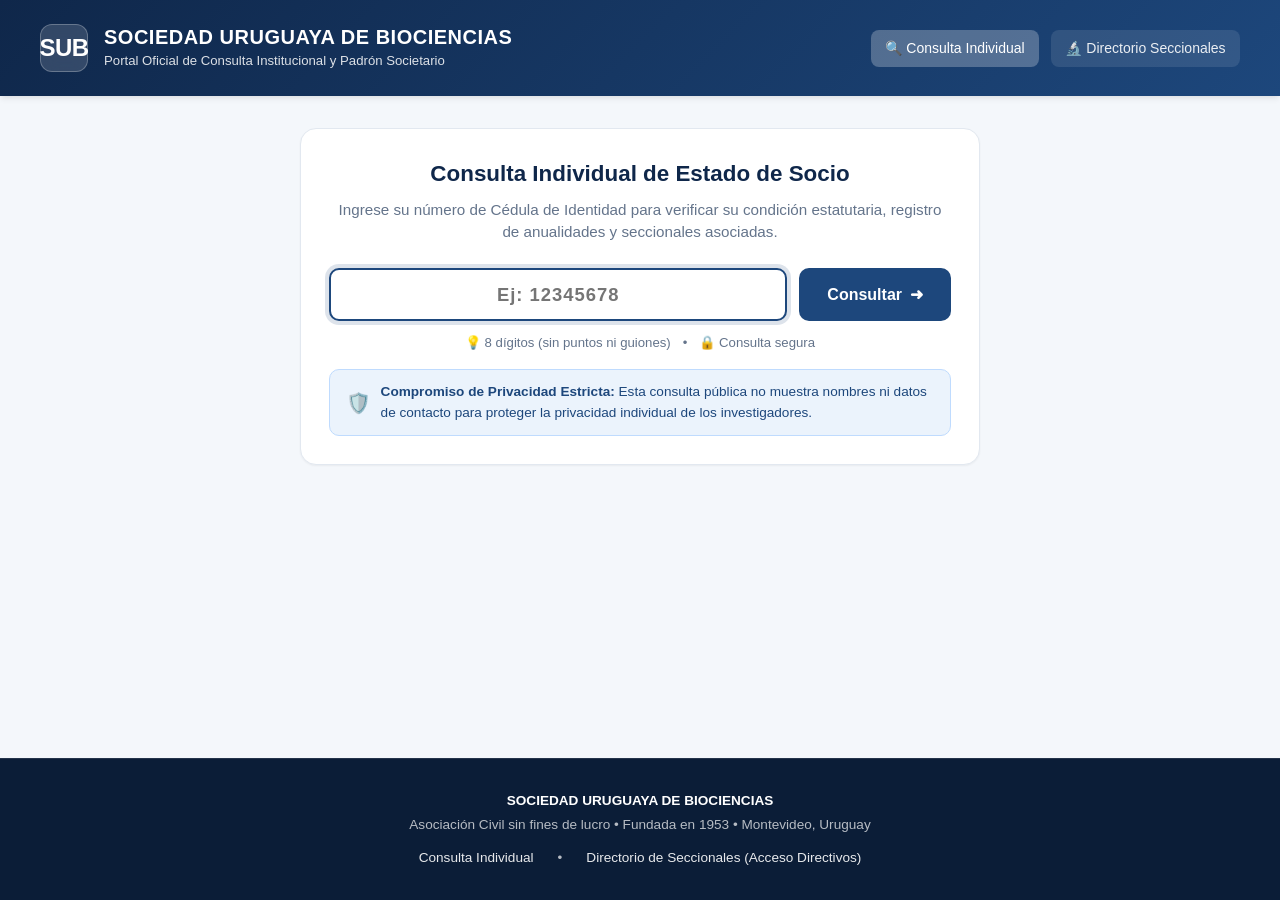
==== index.html @ 2e216378 "Inicializar BuscaSUB: Aplicación web de consulta y padrón de seccionales SUB" ====
<!DOCTYPE html>
<html lang="es">
<head>
  <meta charset="UTF-8">
  <meta name="viewport" content="width=device-width, initial-scale=1.0">
  <title>Consulta de Socio - Sociedad Uruguaya de Biociencias</title>
  <link rel="stylesheet" href="css/styles.css">
</head>
<body>

  <!-- Header Institucional -->
  <header class="site-header">
    <div class="header-container">
      <a href="index.html" class="brand-wrapper">
        <div class="sub-logo-badge">SUB</div>
        <div class="brand-text">
          <h1>SOCIEDAD URUGUAYA DE BIOCIENCIAS</h1>
          <p>Portal Oficial de Consulta Institucional y Padrón Societario</p>
        </div>
      </a>
      <nav class="header-nav">
        <a href="index.html" class="nav-link active">🔍 Consulta Individual</a>
        <a href="seccionales.html" class="nav-link">🔬 Directorio Seccionales</a>
      </nav>
    </div>
  </header>

  <!-- Contenido Principal -->
  <main class="main-content">

    <!-- Tarjeta del Buscador -->
    <section class="card search-box-card">
      <h2 style="color: var(--primary-navy); margin-bottom: 0.5rem; font-size: 1.4rem;">Consulta Individual de Estado de Socio</h2>
      <p class="search-description">
        Ingrese su número de Cédula de Identidad para verificar su condición estatutaria, registro de anualidades y seccionales asociadas.
      </p>

      <form id="searchForm" onsubmit="buscarSocio(event)">
        <div class="search-input-group">
          <input 
            type="text" 
            id="ciInput" 
            class="ci-input" 
            placeholder="Ej: 12345678" 
            maxlength="11" 
            autocomplete="off"
            autofocus
            required
          >
          <button type="submit" class="btn-search">
            <span>Consultar</span> ➜
          </button>
        </div>
        <div class="search-hints">
          <span>💡 8 dígitos (sin puntos ni guiones)</span>
          <span>•</span>
          <span>🔒 Consulta segura</span>
        </div>
      </form>

      <!-- Aviso de Privacidad Estricta -->
      <div class="privacy-notice">
        <span style="font-size: 1.25rem;">🛡️</span>
        <div>
          <strong>Compromiso de Privacidad Estricta:</strong> Esta consulta pública no muestra nombres ni datos de contacto para proteger la privacidad individual de los investigadores.
        </div>
      </div>
    </section>

    <!-- Tarjeta de No Encontrado -->
    <div id="notFoundCard" class="not-found-card">
      <div style="font-size: 2.5rem; margin-bottom: 0.5rem;">❌</div>
      <h3 style="color: #92400E; margin-bottom: 0.5rem;">Cédula no registrada en el padrón</h3>
      <p style="color: #78350F; font-size: 0.95rem; margin-bottom: 1rem;">
        El documento ingresado (<span id="ciNotFoundTxt" style="font-weight: 700;"></span>) no se encuentra registrado en el padrón activo de la Sociedad Uruguaya de Biociencias.
      </p>
      <p style="font-size: 0.85rem; color: #64748B;">
        Si consideras que se trata de un error o deseas afiliarte a la SUB, por favor contacta a la secretaría institucional.
      </p>
    </div>

    <!-- Resultados de la Consulta -->
    <div id="resultContainer" class="result-container">

      <!-- Hero Card: Estado de Actividad -->
      <div class="card status-hero">
        <div>
          <span style="font-size: 0.8rem; font-weight: 700; color: var(--text-muted); text-transform: uppercase; letter-spacing: 0.5px;">
            Documento Consultado
          </span>
          <h2 id="resCiDisplay" style="color: var(--primary-navy); font-size: 1.6rem; margin-top: 2px;"></h2>
          <div style="font-size: 0.85rem; color: var(--text-muted); margin-top: 4px;">
            Socio Registrado en la Sociedad Uruguaya de Biociencias
          </div>
        </div>

        <div>
          <div id="resBadgeEstado" class="status-badge-lg">
            <!-- Inyectado por JS -->
          </div>
        </div>
      </div>

      <!-- Grid con Información Académica y de Afiliación -->
      <div class="info-grid">
        <div class="info-item">
          <div class="info-label">Nivel Académico</div>
          <div id="resNivel" class="info-value">—</div>
        </div>
        <div class="info-item">
          <div class="info-label">Afiliación Institucional</div>
          <div id="resAfiliacion" class="info-value">—</div>
        </div>
        <div class="info-item">
          <div class="info-label">Año de Ingreso a SUB</div>
          <div id="resIngreso" class="info-value">—</div>
        </div>
      </div>

      <!-- Card: Seccionales a las que adscribe -->
      <div class="card">
        <h3 class="card-title">🔬 Seccionales Científicas Adscritas</h3>
        <p style="color: var(--text-muted); font-size: 0.875rem; margin-bottom: 1rem;">
          Las seccionales reflejan las áreas disciplinarias en las que el socio participa activamente:
        </p>
        <div class="seccionales-list">
          <div class="sec-pill">
            <span id="resSec1Text">—</span>
            <span class="sec-role-tag">Preferencia Principal</span>
          </div>
          <div class="sec-pill">
            <span id="resSec2Text">—</span>
            <span class="sec-role-tag">Preferencia Secundaria</span>
          </div>
          <div class="sec-pill">
            <span id="resSec3Text">—</span>
            <span class="sec-role-tag">Preferencia Terciaria</span>
          </div>
        </div>
      </div>

      <!-- Card: Historial de Cuotas 2021 a 2026 -->
      <div class="card">
        <h3 class="card-title">📅 Historial de Anualidades (2021 - 2026)</h3>
        <p style="color: var(--text-muted); font-size: 0.875rem; margin-bottom: 0.5rem;">
          Registro histórico de cuotas y aportes anuales registrados en la tesorería de la SUB:
        </p>
        
        <div class="cuotas-container">
          <div class="cuota-card">
            <div class="cuota-year">2021</div>
            <div id="badge2021" class="cuota-badge">—</div>
          </div>
          <div class="cuota-card">
            <div class="cuota-year">2022</div>
            <div id="badge2022" class="cuota-badge">—</div>
          </div>
          <div class="cuota-card">
            <div class="cuota-year">2023</div>
            <div id="badge2023" class="cuota-badge">—</div>
          </div>
          <div class="cuota-card">
            <div class="cuota-year">2024</div>
            <div id="badge2024" class="cuota-badge">—</div>
          </div>
          <div class="cuota-card">
            <div class="cuota-year">2025</div>
            <div id="badge2025" class="cuota-badge">—</div>
          </div>
          <div class="cuota-card" style="border: 2px solid #BFDBFE; background: #EFF6FF;">
            <div class="cuota-year" style="color: var(--primary-blue);">2026 (Actual)</div>
            <div id="badge2026" class="cuota-badge">—</div>
          </div>
        </div>

        <div style="margin-top: 1.5rem; padding-top: 1rem; border-top: 1px dashed var(--border-color); display: grid; grid-template-columns: repeat(auto-fit, minmax(260px, 1fr)); gap: 1rem;">
          <div>
            <div class="info-label">Estado de Cuota 2026</div>
            <div id="resEstadoCuota2026" style="font-size: 0.95rem; font-weight: 700; color: var(--primary-navy); margin-top: 2px;">—</div>
          </div>
          <div>
            <div class="info-label">Movimiento de Pago (Reasignación de Deuda)</div>
            <div id="resMovimiento" style="font-size: 0.95rem; font-weight: 600; color: #475569; margin-top: 2px;">—</div>
          </div>
        </div>

        <div style="margin-top: 1rem; background: #F8FAFC; border-radius: 8px; padding: 0.75rem 1rem; font-size: 0.8rem; color: #64748B;">
          ℹ️ <strong>Criterio estatutario:</strong> La condición de <em>Socio Activo</em> exige estar al día en los últimos dos períodos fiscales previos (2024 y 2025). Si se abonó la cuota 2026 adeudando períodos anteriores, el pago se aplica automáticamente al período más antiguo pendiente.
        </div>
      </div>

    </div>

  </main>

  <!-- Footer Institucional -->
  <footer class="site-footer">
    <div style="font-weight: 700; color: #FFFFFF; margin-bottom: 0.25rem;">SOCIEDAD URUGUAYA DE BIOCIENCIAS</div>
    <div>Asociación Civil sin fines de lucro • Fundada en 1953 • Montevideo, Uruguay</div>
    <div class="footer-links">
      <a href="index.html">Consulta Individual</a>
      <span>•</span>
      <a href="seccionales.html">Directorio de Seccionales (Acceso Directivos)</a>
    </div>
  </footer>

  <!-- Carga del dataset público (sin nombres) -->
  <script src="data/socios_publico.js"></script>

  <script>
    // Normalizador de cédula
    function cleanCI(ci) {
      const nums = String(ci).replace(/\D/g, '');
      return nums.padStart(8, '0');
    }

    function formatCI(ci8) {
      if (!ci8 || ci8.length !== 8) return ci8;
      return `${ci8[0]}.${ci8.substring(1, 4)}.${ci8.substring(4, 7)}-${ci8[7]}`;
    }

    function renderCuotaBadge(val) {
      const v = String(val || '').trim().toLowerCase();
      if (v === 'sí' || v === 'si') {
        return '<span class="cuota-badge badge-activo">✓ Pagó</span>';
      } else if (v === 'no') {
        return '<span class="cuota-badge badge-inactivo">✗ No Pagó</span>';
      } else if (v.includes('no corresponde')) {
        return '<span class="cuota-badge badge-gray">No Corresp.</span>';
      } else {
        return `<span class="cuota-badge badge-gray">${val || '—'}</span>`;
      }
    }

    function buscarSocio(e) {
      if (e) e.preventDefault();
      const rawCI = document.getElementById('ciInput').value;
      const ciClean = cleanCI(rawCI);

      const notFoundCard = document.getElementById('notFoundCard');
      const resultContainer = document.getElementById('resultContainer');

      if (!rawCI || rawCI.trim().length === 0) {
        notFoundCard.style.display = 'none';
        resultContainer.style.display = 'none';
        return;
      }

      if (typeof SOCIOS_PUBLICO === 'undefined') {
        alert('Error: No se pudo cargar el dataset público de socios.');
        return;
      }

      const socio = SOCIOS_PUBLICO[ciClean];

      if (!socio) {
        resultContainer.style.display = 'none';
        document.getElementById('ciNotFoundTxt').innerText = rawCI;
        notFoundCard.style.display = 'block';
        return;
      }

      // Ocultar mensaje de no encontrado y mostrar resultados
      notFoundCard.style.display = 'none';
      resultContainer.style.display = 'block';

      // 1. Identificación y Estado
      document.getElementById('resCiDisplay').innerText = socio.ci_display || formatCI(ciClean);
      
      const badgeEstado = document.getElementById('resBadgeEstado');
      const estado = String(socio.estado || '').trim();

      if (estado === 'Activo') {
        badgeEstado.className = 'status-badge-lg badge-activo';
        badgeEstado.innerHTML = '● Socio Activo';
      } else if (estado === 'Inactivo') {
        badgeEstado.className = 'status-badge-lg badge-inactivo';
        badgeEstado.innerHTML = '● Inactivo';
      } else if (estado.toLowerCase().includes('pendiente')) {
        badgeEstado.className = 'status-badge-lg badge-pendiente';
        badgeEstado.innerHTML = '● Activo - Pendiente de Pago';
      } else {
        badgeEstado.className = 'status-badge-lg badge-gray';
        badgeEstado.innerHTML = `● ${estado || 'Sin dato'}`;
      }

      // 2. Información Académica
      document.getElementById('resNivel').innerText = socio.nivel || 'Sin dato';
      document.getElementById('resAfiliacion').innerText = socio.afiliacion || 'Sin dato';
      document.getElementById('resIngreso').innerText = socio.ingreso || '2021 o anterior';

      // 3. Seccionales
      document.getElementById('resSec1Text').innerText = socio.seccionales.sec1 || 'Ninguna';
      document.getElementById('resSec2Text').innerText = socio.seccionales.sec2 || 'Ninguna';
      document.getElementById('resSec3Text').innerText = socio.seccionales.sec3 || 'Ninguna';

      // 4. Cuotas
      document.getElementById('badge2021').innerHTML = renderCuotaBadge(socio.cuotas['2021']);
      document.getElementById('badge2022').innerHTML = renderCuotaBadge(socio.cuotas['2022']);
      document.getElementById('badge2023').innerHTML = renderCuotaBadge(socio.cuotas['2023']);
      document.getElementById('badge2024').innerHTML = renderCuotaBadge(socio.cuotas['2024']);
      document.getElementById('badge2025').innerHTML = renderCuotaBadge(socio.cuotas['2025']);
      document.getElementById('badge2026').innerHTML = renderCuotaBadge(socio.cuotas['2026']);

      // 5. Movimiento y Cuota 2026
      document.getElementById('resEstadoCuota2026').innerText = socio.estadoCuota2026 || 'PENDIENTE DE PAGO 2026';
      document.getElementById('resMovimiento').innerText = socio.movimiento || 'Sin movimientos';

      // Smooth scroll hacia el resultado
      resultContainer.scrollIntoView({ behavior: 'smooth', block: 'start' });
    }

    // Permitir búsqueda automática si viene parámetro ?ci= en la URL
    window.addEventListener('DOMContentLoaded', () => {
      const urlParams = new URLSearchParams(window.location.search);
      const paramCI = urlParams.get('ci');
      if (paramCI) {
        document.getElementById('ciInput').value = paramCI;
        buscarSocio();
      }
    });
  </script>

</body>
</html>
---- css/styles.css ----
/* ==========================================================================
   SOCIEDAD URUGUAYA DE BIOCIENCIAS (SUB) - PALETA Y ESTILOS INSTITUCIONALES
   Paleta: Azul Marino #0F274A | Azul Medio #1D477C | Fondos Suaves y Tarjetas
   ========================================================================== */

:root {
  --primary-navy: #0F274A;
  --primary-blue: #1D477C;
  --accent-blue: #2A69AC;
  --accent-light: #EBF3FC;
  --bg-main: #F4F7FB;
  --bg-card: #FFFFFF;
  --bg-input: #FFFFFF;
  --border-color: #E2E8F0;
  --border-focus: #1D477C;
  --text-main: #0F172A;
  --text-muted: #64748B;
  --text-light: #94A3B8;

  /* Estados */
  --badge-green-bg: #DCFCE7;
  --badge-green-text: #166534;
  --badge-green-border: #86EFAC;

  --badge-amber-bg: #FEF3C7;
  --badge-amber-text: #92400E;
  --badge-amber-border: #FCD34D;

  --badge-red-bg: #FEE2E2;
  --badge-red-text: #991B1B;
  --badge-red-border: #FCA5A5;

  --badge-gray-bg: #F1F5F9;
  --badge-gray-text: #475569;
  --badge-gray-border: #CBD5E1;

  --shadow-sm: 0 1px 2px 0 rgb(0 0 0 / 0.05);
  --shadow-md: 0 4px 6px -1px rgb(0 0 0 / 0.07), 0 2px 4px -2px rgb(0 0 0 / 0.05);
  --shadow-lg: 0 10px 15px -3px rgb(0 0 0 / 0.08), 0 4px 6px -4px rgb(0 0 0 / 0.04);
  --radius-md: 10px;
  --radius-lg: 16px;
  --transition: all 0.2s cubic-bezier(0.4, 0, 0.2, 1);
}

* {
  box-sizing: border-box;
  margin: 0;
  padding: 0;
  font-family: -apple-system, BlinkMacSystemFont, "Segoe UI", Roboto, "Helvetica Neue", Arial, sans-serif;
}

body {
  background-color: var(--bg-main);
  color: var(--text-main);
  min-height: 100vh;
  display: flex;
  flex-direction: column;
  line-height: 1.5;
}

/* Header Institucional */
.site-header {
  background: linear-gradient(135deg, var(--primary-navy) 0%, var(--primary-blue) 100%);
  color: #FFFFFF;
  padding: 1.5rem 1rem;
  box-shadow: var(--shadow-md);
  position: relative;
  z-index: 10;
}

.header-container {
  max-width: 1200px;
  margin: 0 auto;
  display: flex;
  align-items: center;
  justify-content: space-between;
  flex-wrap: wrap;
  gap: 1rem;
}

.brand-wrapper {
  display: flex;
  align-items: center;
  gap: 1rem;
  text-decoration: none;
  color: inherit;
}

.sub-logo-badge {
  background: rgba(255, 255, 255, 0.15);
  backdrop-filter: blur(8px);
  border: 1px solid rgba(255, 255, 255, 0.25);
  width: 48px;
  height: 48px;
  border-radius: 12px;
  display: flex;
  align-items: center;
  justify-content: center;
  font-size: 1.5rem;
  font-weight: 800;
  color: #FFFFFF;
  letter-spacing: -0.5px;
}

.brand-text h1 {
  font-size: 1.25rem;
  font-weight: 700;
  letter-spacing: 0.5px;
  line-height: 1.2;
}

.brand-text p {
  font-size: 0.825rem;
  opacity: 0.85;
  margin-top: 2px;
}

.header-nav {
  display: flex;
  gap: 0.75rem;
}

.nav-link {
  color: rgba(255, 255, 255, 0.9);
  text-decoration: none;
  font-size: 0.875rem;
  font-weight: 500;
  padding: 0.5rem 0.9rem;
  border-radius: 8px;
  background: rgba(255, 255, 255, 0.1);
  transition: var(--transition);
  display: inline-flex;
  align-items: center;
  gap: 0.4rem;
}

.nav-link:hover, .nav-link.active {
  background: rgba(255, 255, 255, 0.25);
  color: #FFFFFF;
}

/* Layout Principal */
.main-content {
  flex: 1;
  max-width: 1200px;
  width: 100%;
  margin: 0 auto;
  padding: 2rem 1rem;
}

/* Tarjetas Ejecutivas */
.card {
  background: var(--bg-card);
  border: 1px solid var(--border-color);
  border-radius: var(--radius-lg);
  box-shadow: var(--shadow-sm);
  padding: 1.75rem;
  margin-bottom: 1.5rem;
  transition: var(--transition);
}

.card:hover {
  box-shadow: var(--shadow-md);
}

.card-title {
  font-size: 1.15rem;
  font-weight: 700;
  color: var(--primary-navy);
  margin-bottom: 1rem;
  display: flex;
  align-items: center;
  gap: 0.5rem;
  border-bottom: 1px solid var(--border-color);
  padding-bottom: 0.75rem;
}

/* Buscador por Cédula */
.search-box-card {
  max-width: 680px;
  margin: 0 auto 2rem;
  text-align: center;
}

.search-description {
  color: var(--text-muted);
  font-size: 0.95rem;
  margin-bottom: 1.5rem;
}

.search-input-group {
  display: flex;
  gap: 0.75rem;
  margin-bottom: 0.75rem;
}

.ci-input {
  flex: 1;
  padding: 0.85rem 1.25rem;
  font-size: 1.15rem;
  font-weight: 600;
  letter-spacing: 1px;
  border: 2px solid var(--border-color);
  border-radius: var(--radius-md);
  background: var(--bg-input);
  color: var(--primary-navy);
  transition: var(--transition);
  text-align: center;
}

.ci-input:focus {
  outline: none;
  border-color: var(--primary-blue);
  box-shadow: 0 0 0 4px rgba(29, 71, 124, 0.15);
}

.btn-search {
  background: var(--primary-blue);
  color: #FFFFFF;
  border: none;
  padding: 0.85rem 1.75rem;
  font-size: 1rem;
  font-weight: 600;
  border-radius: var(--radius-md);
  cursor: pointer;
  transition: var(--transition);
  display: inline-flex;
  align-items: center;
  gap: 0.5rem;
}

.btn-search:hover {
  background: var(--primary-navy);
}

.search-hints {
  font-size: 0.825rem;
  color: var(--text-muted);
  display: flex;
  justify-content: center;
  align-items: center;
  gap: 0.75rem;
  flex-wrap: wrap;
}

/* Banner de Privacidad Estricta */
.privacy-notice {
  background: var(--accent-light);
  border: 1px solid #BFDBFE;
  border-radius: var(--radius-md);
  padding: 0.75rem 1rem;
  font-size: 0.85rem;
  color: var(--primary-blue);
  display: flex;
  align-items: center;
  gap: 0.6rem;
  margin-top: 1rem;
  text-align: left;
}

/* Resultados de Consulta Individual */
.result-container {
  display: none;
  animation: fadeIn 0.3s ease-in-out;
}

@keyframes fadeIn {
  from { opacity: 0; transform: translateY(8px); }
  to { opacity: 1; transform: translateY(0); }
}

.status-hero {
  border-left: 6px solid var(--primary-blue);
  display: flex;
  justify-content: space-between;
  align-items: center;
  flex-wrap: wrap;
  gap: 1.25rem;
}

.status-badge-lg {
  font-size: 1.15rem;
  font-weight: 700;
  padding: 0.6rem 1.25rem;
  border-radius: 9999px;
  display: inline-flex;
  align-items: center;
  gap: 0.5rem;
  border: 1px solid transparent;
}

.badge-activo {
  background-color: var(--badge-green-bg);
  color: var(--badge-green-text);
  border-color: var(--badge-green-border);
}

.badge-inactivo {
  background-color: var(--badge-red-bg);
  color: var(--badge-red-text);
  border-color: var(--badge-red-border);
}

.badge-pendiente {
  background-color: var(--badge-amber-bg);
  color: var(--badge-amber-text);
  border-color: var(--badge-amber-border);
}

.badge-gray {
  background-color: var(--badge-gray-bg);
  color: var(--badge-gray-text);
  border-color: var(--badge-gray-border);
}

/* Grid de Información */
.info-grid {
  display: grid;
  grid-template-columns: repeat(auto-fit, minmax(280px, 1fr));
  gap: 1.25rem;
  margin-bottom: 1.5rem;
}

.info-item {
  background: #F8FAFC;
  border: 1px solid var(--border-color);
  padding: 1rem 1.25rem;
  border-radius: var(--radius-md);
}

.info-label {
  font-size: 0.775rem;
  text-transform: uppercase;
  letter-spacing: 0.5px;
  font-weight: 600;
  color: var(--text-muted);
  margin-bottom: 0.35rem;
}

.info-value {
  font-size: 1.05rem;
  font-weight: 600;
  color: var(--primary-navy);
}

/* Historial de Cuotas */
.cuotas-container {
  display: grid;
  grid-template-columns: repeat(auto-fit, minmax(130px, 1fr));
  gap: 0.75rem;
  margin-top: 1rem;
}

.cuota-card {
  background: #F8FAFC;
  border: 1px solid var(--border-color);
  border-radius: var(--radius-md);
  padding: 0.85rem 0.5rem;
  text-align: center;
}

.cuota-year {
  font-size: 0.85rem;
  font-weight: 700;
  color: var(--text-muted);
  margin-bottom: 0.5rem;
}

.cuota-badge {
  display: inline-block;
  padding: 0.35rem 0.75rem;
  border-radius: 9999px;
  font-size: 0.825rem;
  font-weight: 700;
  border: 1px solid transparent;
}

/* Seccionales badges */
.seccionales-list {
  display: flex;
  flex-direction: column;
  gap: 0.6rem;
  margin-top: 0.5rem;
}

.sec-pill {
  display: flex;
  align-items: center;
  justify-content: space-between;
  background: #F8FAFC;
  border: 1px solid var(--border-color);
  padding: 0.6rem 0.9rem;
  border-radius: var(--radius-md);
  font-size: 0.925rem;
  font-weight: 500;
}

.sec-role-tag {
  font-size: 0.75rem;
  padding: 0.2rem 0.5rem;
  border-radius: 6px;
  background: var(--accent-light);
  color: var(--primary-blue);
  font-weight: 600;
}

/* Mensaje de no encontrado */
.not-found-card {
  display: none;
  background: #FFFBEB;
  border: 1px solid #FDE68A;
  border-radius: var(--radius-lg);
  padding: 2rem;
  text-align: center;
  max-width: 680px;
  margin: 0 auto;
}

/* Footer Institucional */
.site-footer {
  background: #0B1D37;
  color: rgba(255, 255, 255, 0.7);
  padding: 2rem 1rem;
  margin-top: auto;
  font-size: 0.85rem;
  text-align: center;
  border-top: 1px solid rgba(255, 255, 255, 0.1);
}

.footer-links {
  margin-top: 0.75rem;
  display: flex;
  justify-content: center;
  gap: 1.5rem;
}

.footer-links a {
  color: rgba(255, 255, 255, 0.9);
  text-decoration: none;
}

.footer-links a:hover {
  text-decoration: underline;
}

/* KPIs para seccionales */
.kpi-grid {
  display: grid;
  grid-template-columns: repeat(auto-fit, minmax(180px, 1fr));
  gap: 1rem;
  margin-bottom: 1.5rem;
}

.kpi-card {
  background: var(--bg-card);
  border: 1px solid var(--border-color);
  border-radius: var(--radius-md);
  padding: 1.25rem;
  box-shadow: var(--shadow-sm);
  display: flex;
  flex-direction: column;
}

.kpi-label {
  font-size: 0.8rem;
  text-transform: uppercase;
  color: var(--text-muted);
  font-weight: 600;
  letter-spacing: 0.5px;
}

.kpi-value {
  font-size: 1.85rem;
  font-weight: 800;
  color: var(--primary-navy);
  margin-top: 0.35rem;
}

/* Tablas */
.table-responsive {
  width: 100%;
  overflow-x: auto;
  border-radius: var(--radius-md);
  border: 1px solid var(--border-color);
}

.data-table {
  width: 100%;
  border-collapse: collapse;
  text-align: left;
  font-size: 0.875rem;
  background: #FFFFFF;
}

.data-table th {
  background: #F8FAFC;
  color: var(--primary-navy);
  font-weight: 700;
  padding: 0.85rem 0.75rem;
  border-bottom: 2px solid var(--border-color);
  white-space: nowrap;
}

.data-table td {
  padding: 0.75rem;
  border-bottom: 1px solid var(--border-color);
  color: var(--text-main);
  vertical-align: middle;
}

.data-table tr:hover {
  background-color: #F8FAFC;
}

.table-filter-group {
  display: flex;
  justify-content: space-between;
  align-items: center;
  flex-wrap: wrap;
  gap: 1rem;
  margin-bottom: 1rem;
}

.table-search-input {
  padding: 0.6rem 1rem;
  border: 1px solid var(--border-color);
  border-radius: var(--radius-md);
  width: 100%;
  max-width: 340px;
  font-size: 0.9rem;
}

.table-search-input:focus {
  outline: none;
  border-color: var(--primary-blue);
}

/* Responsividad */
@media (max-width: 768px) {
  .header-container {
    flex-direction: column;
    text-align: center;
  }
  .search-input-group {
    flex-direction: column;
  }
  .btn-search {
    width: 100%;
    justify-content: center;
  }
  .status-hero {
    flex-direction: column;
    align-items: flex-start;
  }
  .info-grid {
    grid-template-columns: 1fr;
  }
  .cuotas-container {
    grid-template-columns: repeat(3, 1fr);
  }
}
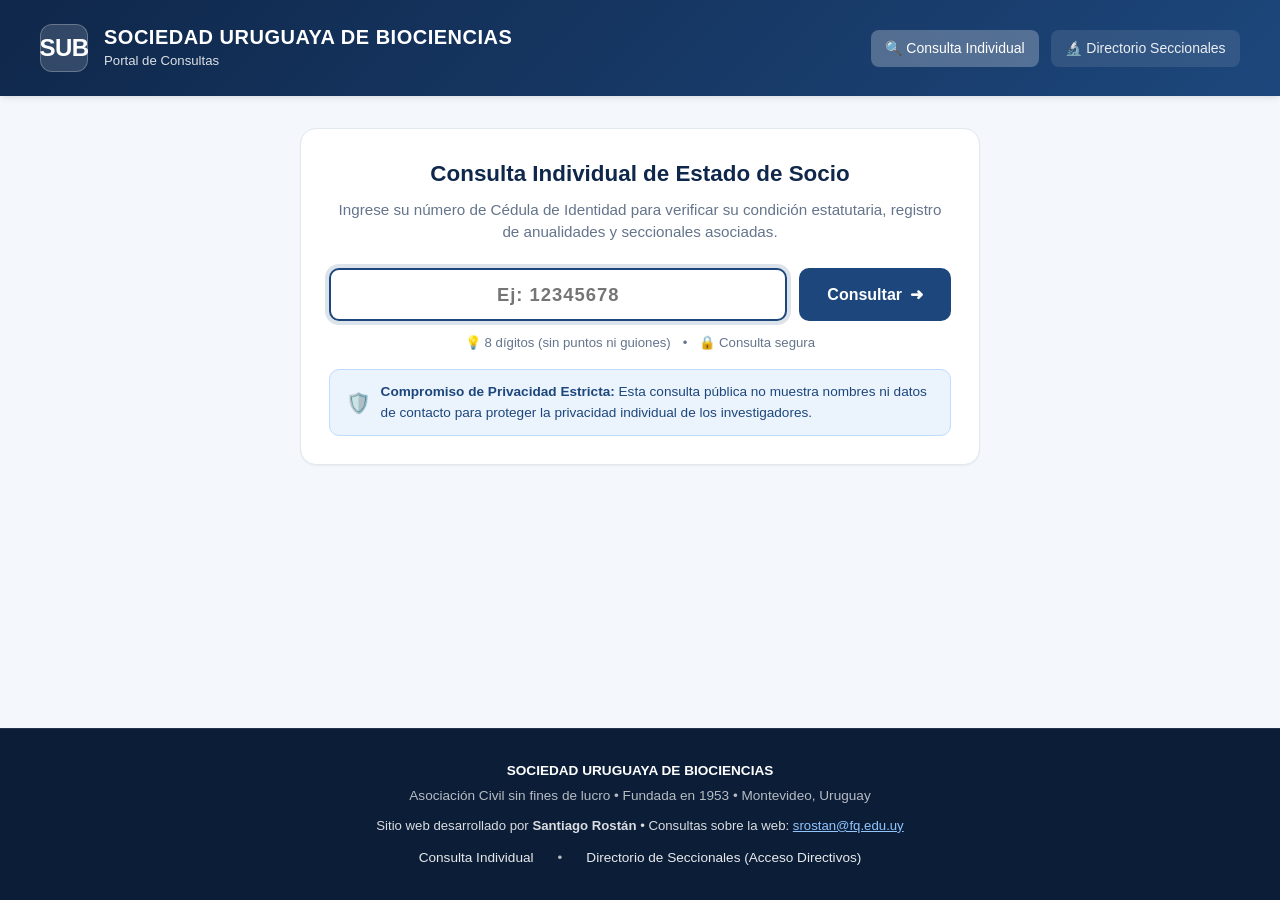
==== commit 409b0a6c: "Ajustar encabezado a 'Portal de Consultas' y agregar créditos de desarrollo con contacto en footer" ====
--- a/index.html
+++ b/index.html
@@ -15,7 +15,7 @@
         <div class="sub-logo-badge">SUB</div>
         <div class="brand-text">
           <h1>SOCIEDAD URUGUAYA DE BIOCIENCIAS</h1>
-          <p>Portal Oficial de Consulta Institucional y Padrón Societario</p>
+          <p>Portal de Consultas</p>
         </div>
       </a>
       <nav class="header-nav">
@@ -197,6 +197,9 @@
   <footer class="site-footer">
     <div style="font-weight: 700; color: #FFFFFF; margin-bottom: 0.25rem;">SOCIEDAD URUGUAYA DE BIOCIENCIAS</div>
     <div>Asociación Civil sin fines de lucro • Fundada en 1953 • Montevideo, Uruguay</div>
+    <div style="margin-top: 0.6rem; font-size: 0.825rem; color: rgba(255, 255, 255, 0.85);">
+      Sitio web desarrollado por <strong>Santiago Rostán</strong> • Consultas sobre la web: <a href="mailto:srostan@fq.edu.uy" style="color: #93C5FD; text-decoration: underline;">srostan@fq.edu.uy</a>
+    </div>
     <div class="footer-links">
       <a href="index.html">Consulta Individual</a>
       <span>•</span>
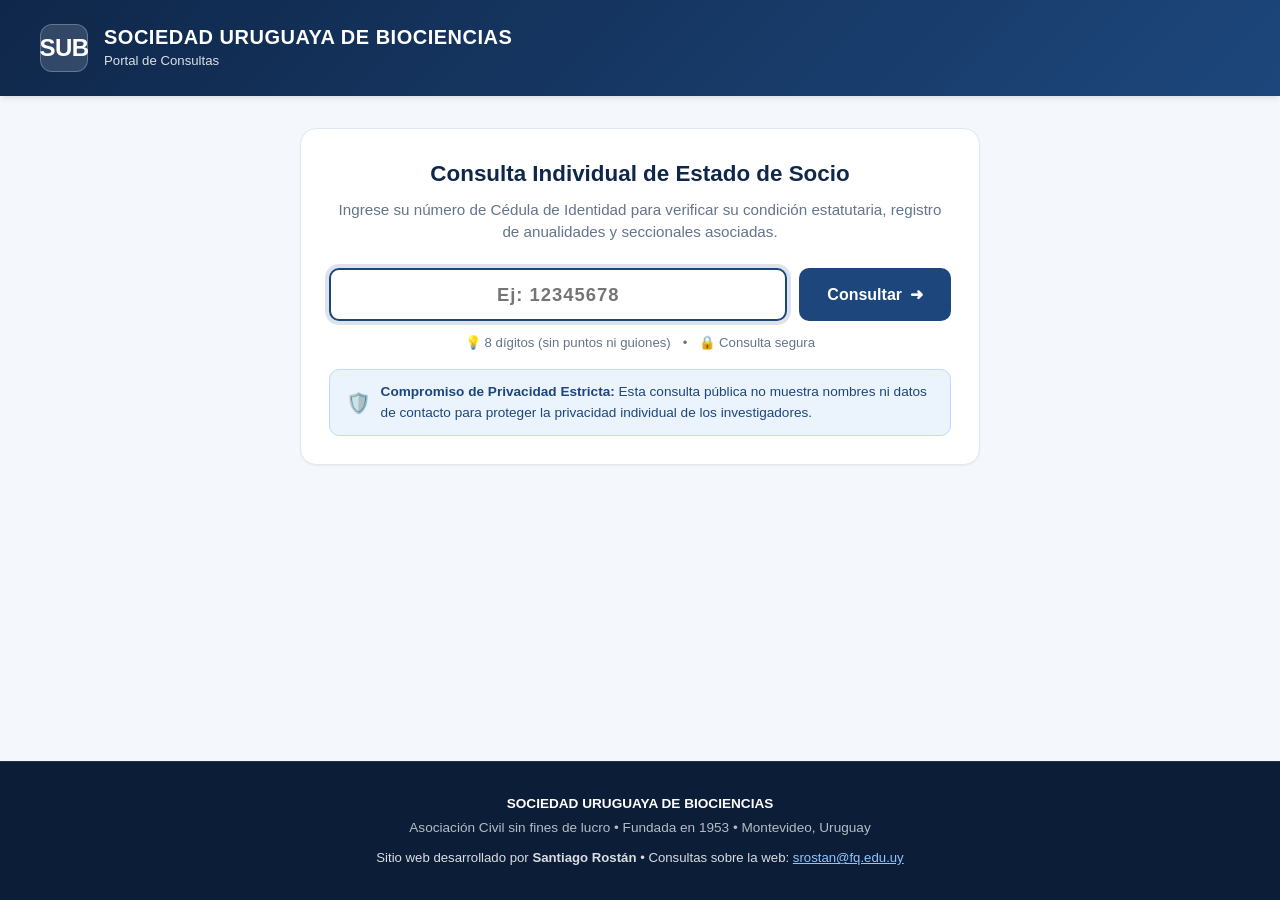
==== commit 82931f28: "Desvincular enlaces cruzados entre index.html y seccionales.html para acceso exclusivo por enlace di" ====
--- a/index.html
+++ b/index.html
@@ -18,10 +18,6 @@
           <p>Portal de Consultas</p>
         </div>
       </a>
-      <nav class="header-nav">
-        <a href="index.html" class="nav-link active">🔍 Consulta Individual</a>
-        <a href="seccionales.html" class="nav-link">🔬 Directorio Seccionales</a>
-      </nav>
     </div>
   </header>
 
@@ -200,11 +196,6 @@
     <div style="margin-top: 0.6rem; font-size: 0.825rem; color: rgba(255, 255, 255, 0.85);">
       Sitio web desarrollado por <strong>Santiago Rostán</strong> • Consultas sobre la web: <a href="mailto:srostan@fq.edu.uy" style="color: #93C5FD; text-decoration: underline;">srostan@fq.edu.uy</a>
     </div>
-    <div class="footer-links">
-      <a href="index.html">Consulta Individual</a>
-      <span>•</span>
-      <a href="seccionales.html">Directorio de Seccionales (Acceso Directivos)</a>
-    </div>
   </footer>
 
   <!-- Carga del dataset público (sin nombres) -->
